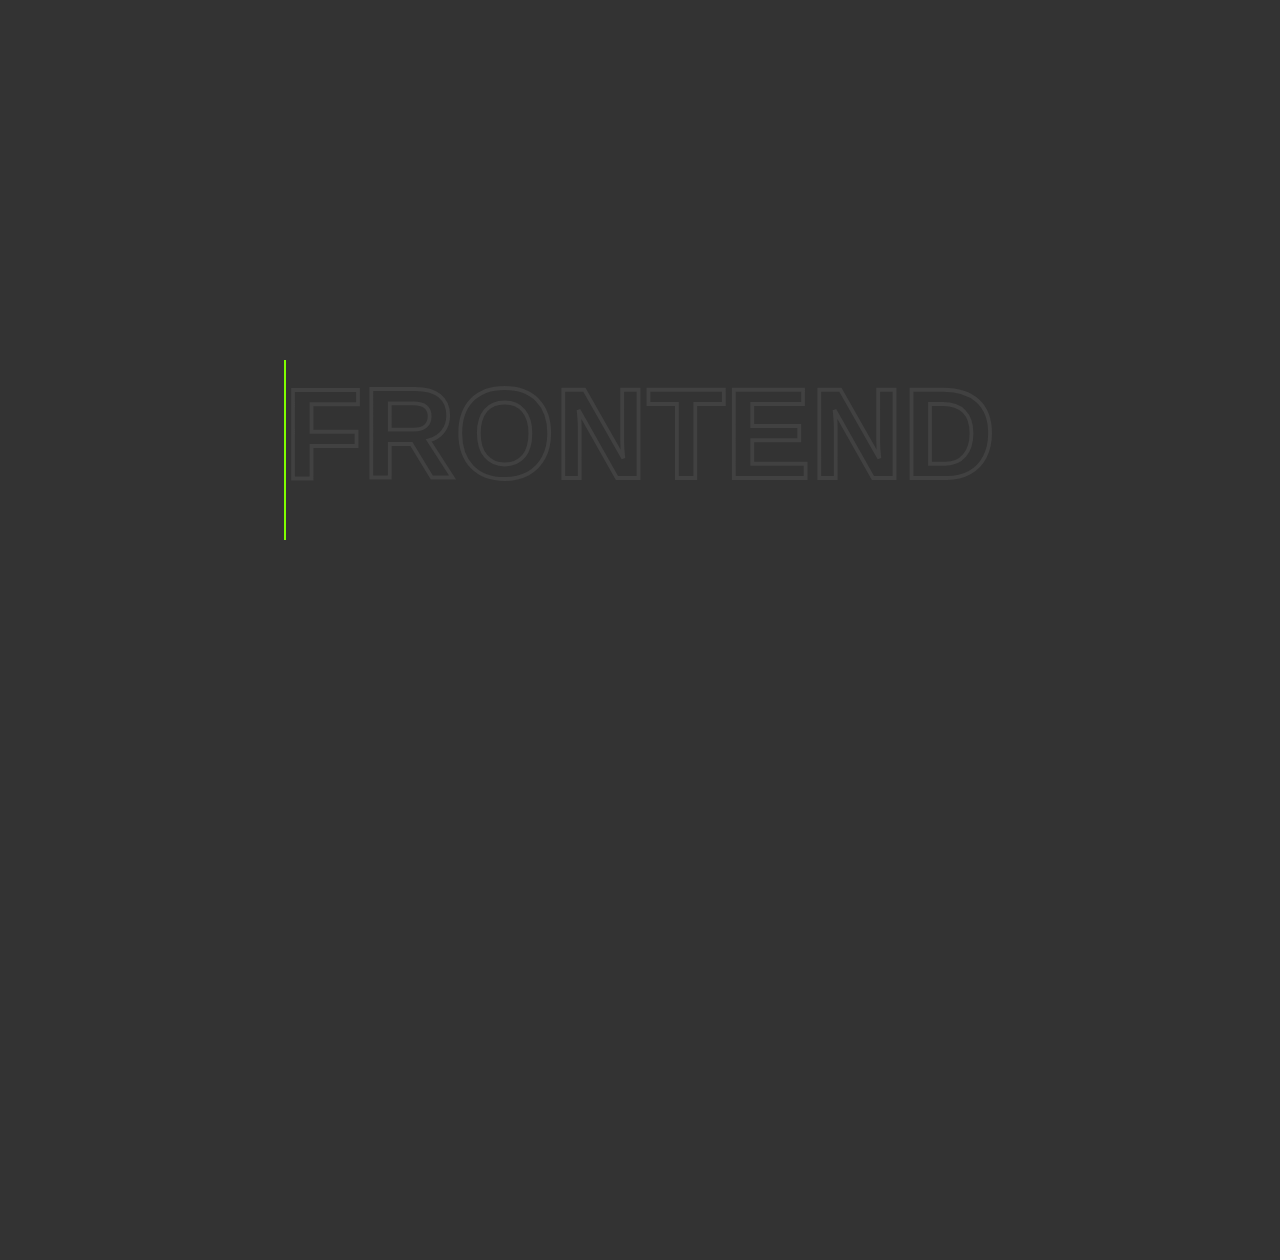
==== Animação Digitação/Digitando.html @ 928923c1 "Add files via upload" ====
<!DOCTYPE html>
<html lang="pt-br">
<head>
    <meta charset="UTF-8">
    <link rel="stylesheet" type="text/css" href="anim.css" media="screen" />
    <meta http-equiv="X-UA-Compatible" content="IE=edge">
    <meta name="viewport" content="width=device-width, initial-scale=1.0">
    <title>Animação digitação</title>
</head>
<body>
    <h2 data-text="Frontend">Frontend</h2>
</body>
</html>
---- Animação Digitação/anim.css ----
*{
    height:100%;
    padding: 0;
    margin:0;
    border: 0;
    font-family:'Roboto', sans-serif;
  }
body{
    display: flex;
    justify-content: center;
    align-items: center;
    min-height: 100%;
    background: #333333;
}
h2{
    position: relative;
    top:40%;
    font-size: 10vw;
    color: #333333;
    -webkit-text-stroke: 0.3vw #414141;
    text-transform: uppercase;
}
h2::before{
    content: attr(data-text);
    position: absolute;
    top:0;
    left:0;
    width:0;
    height: 20%;
    color: chartreuse;
    -webkit-text-stroke: 0vw #414141;
    border-right: 2px solid chartreuse;
    overflow: hidden;
    animation: animate 6s linear infinite;
}
@keyframes animate{
    0%,10%,100%{
        width: 0;
    }
    70%,90%{
        width: 100%;
    }
}
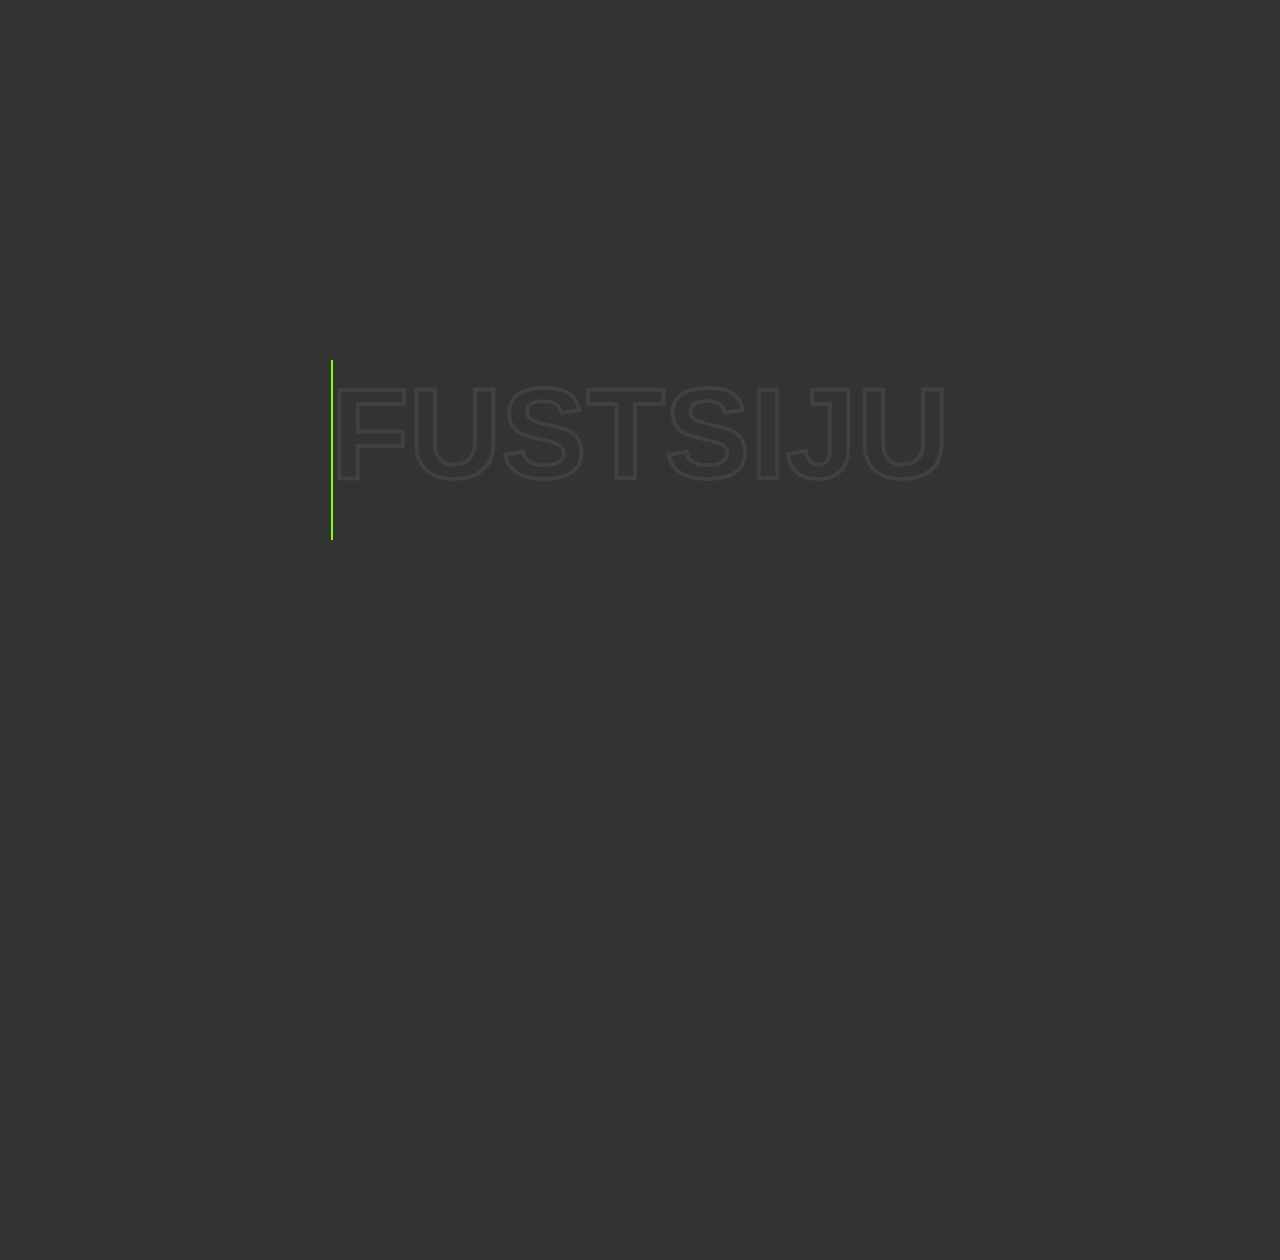
==== commit 208fec2a: "Update Digitando.html" ====
--- a/Animação Digitação/Digitando.html
+++ b/Animação Digitação/Digitando.html
@@ -8,6 +8,6 @@
     <title>Animação digitação</title>
 </head>
 <body>
-    <h2 data-text="Frontend">Frontend</h2>
+    <h2 data-text="Fustsiju">Fustsiju</h2>
 </body>
-</html>+</html>
